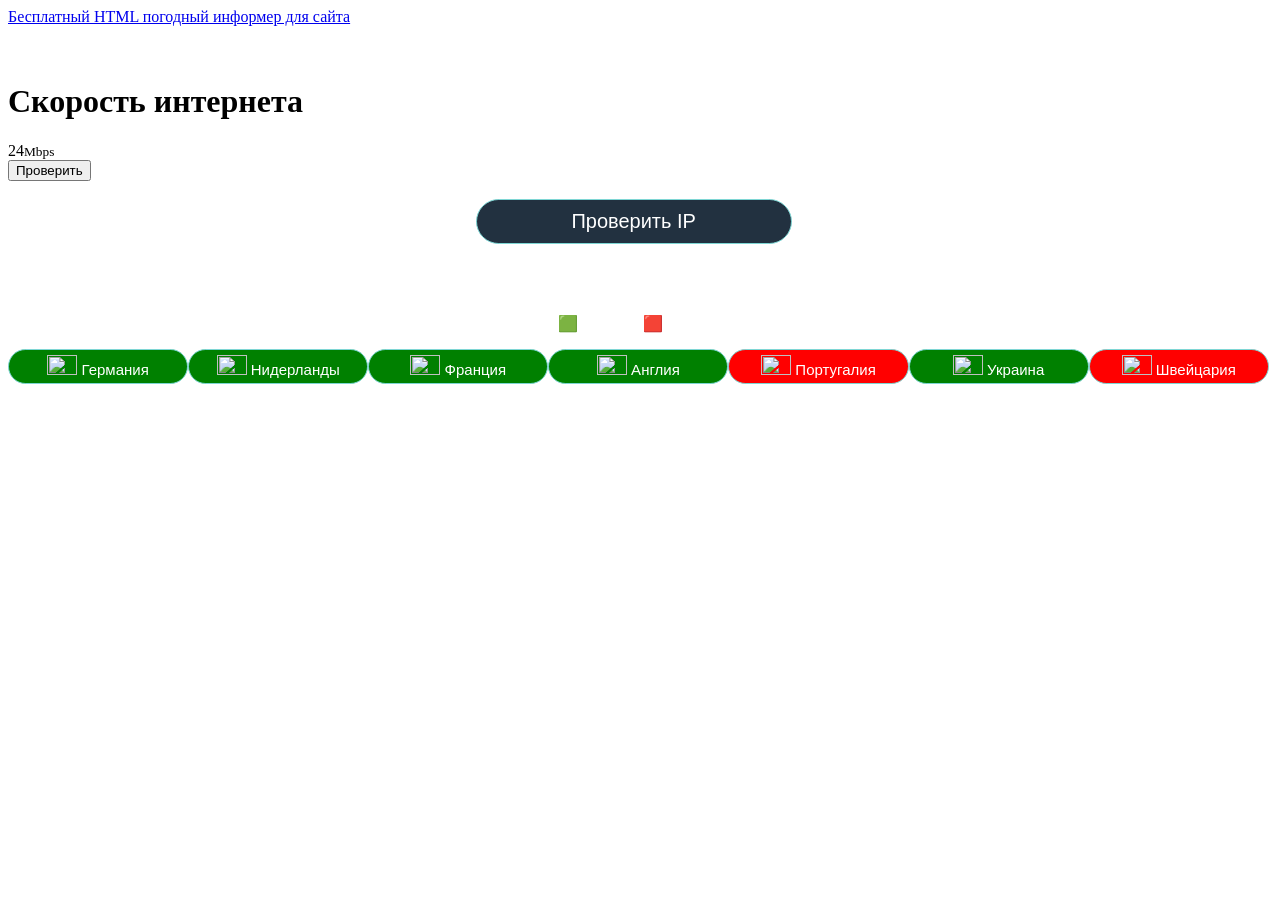
==== index.html @ d60c285a "Update index.html" ====
<!DOCTYPE html>
<html lang="en">
<head>
    <meta charset="UTF-8">
    <meta http-equiv="X-UA-Compatible" content="IE=edge">
    <meta name="viewport" content="width=device-width, initial-scale=1.0">
    <meta name="google-site-verification" content="htrCuokPjj4HuUew5J7x2ajkxmQ6_wD1hpEo8iPS-hc" />
    <link rel="stylesheet" href="style.css">
    <title>Internet Speed Test</title>
</head>
    <div class="navbar">
         <div id="ww_cc29ba0c28edc" v='1.3' loc='auto' a='{"t":"responsive","lang":"ru","ids":[],"font":"Arial","sl_ics":"one_a","sl_sot":"celsius","cl_bkg":"#14222e","cl_font":"#FFFFFF","cl_cloud":"rgba(230,254,254,1)","cl_persp":"#81D4FA","cl_sun":"#FFC107","cl_moon":"#FFC107","cl_thund":"#FF5722","cl_odd":"#0000000a"}'><a href="https://weatherwidget.org/ru/" id="ww_cc29ba0c28edc_u" target="_blank">Бесплатный HTML погодный информер для сайта</a></div>
         <script async src="https://app3.weatherwidget.org/js/?id=ww_cc29ba0c28edc"></script>
      </div>

<html>
<br><br>
<body>
    <div class="container">
        <div class="loader-widget">
            <h1>Скорость интернета</h1>
            <span class="loader hide"></span>
            <div class="loader-content">
                <div class="content hide">24<small>Mbps</small></div>
                <button>Проверить</button>
            </div>
        </div>
    </div>
</body>
<script src="http://wals09.github.io/msx/informer/speed/script.js"></script>
	   <style>
      @font-face {
      font-family: 'Open Sans';
      font-style: normal;
      font-weight: 300;
      src: local('Open Sans Light'), local('OpenSans-Light'), url(https://fonts.gstatic.com/s/opensans/v17/mem5YaGs126MiZpBA-UN_r8OUuhs.ttf) format('truetype');
      }
      .ip {
      font-size: 16px;
      color: #fff;
      text-align: center;
      }
      .ip p {
      margin: 0;
      color: #fff;
      -webkit-user-select: none;
      -moz-user-select: none;
      -ms-user-select: none;
      user-select: none;
      cursor: default;
      }
      #ip-address {
      font-size: 25px;
      font-size: 4vw;
      }
   </style>

   <div class="ip">
      <p> Ваш IP:</p>
      <div id="ip-address"></div>  
    </div>
   <script src='https://cdnjs.cloudflare.com/ajax/libs/jquery/2.1.3/jquery.min.js'></script>
   <script>
      $(document).ready(function() {
      	$.getJSON('https://jsonip.com?callback=?', function (data) {
            $('#ip-address').text(data.ip);
        });	
      });
   </script>  



   <style>.btn-group2 button{
      position: relative; 
      left: 37%;
      }
      .btn-group2 button {
      background-color:#223140;  /* Green background */
      border: 0.2px solid #7ed6d4; /* Green border */
      border-radius: 24px;
      color: White; /* White text */
      font-size: 20px;
      padding: 10px ; /* Some padding */
      cursor: pointer; /* Pointer/hand icon */
      float: left; /* Float the buttons side by side */
      }
      /* Clear floats (clearfix hack) */
      .btn-group2:after {
      content: "";
      clear: both;
      display: table;
      }
      .btn-group2 button:not(:last-child) {
      border-right: none; /* Prevent double borders */
      }
      /* Add a background color on hover */
      .btn-group2 button:hover {
      background-color: #1f3c4e;
      }
   </style>

   <body>
      <div class="btn-group2" style="width:100%">
      <form value="Reload Page">
         <button style="width:25%" >Проверить IP</button>
      </form>
      </div>
   </body>

<br><br>   <p align="center"><font color = "#FFFFFF">Последняя проверка серверов 26.11.2024 19.32<br>🟩 - Online; 🟥 - Offline  </p>

<style>
      .btn-group button {
    background-color: #223140;
    color: #eaeaea;
    border: 0.2px solid #7ed6d4;
	border-radius: 24px;
    color: White; /* White text */
    font-size: 15px;
    padding: 5px ; /* Some padding */
    cursor: pointer; /* Pointer/hand icon */
    float: left; /* Float the buttons side by side */
      }

   </style>
   <body>
      <div class="btn-group" style="width:100% ">
         <button style="width:14.25% ;background-color: green"><img src="http://www.abflags.com/_flags/flags-of-the-world/Germany%20flag/Germany%20flag-M-anim.gif" alt="" width="30" height="20"        > Германия </button>
		 <button style="width:14.25% ;background-color: green"><img src="http://www.abflags.com/_flags/flags-of-the-world/Netherlands%20flag/Netherlands%20flag-M-anim.gif" alt="" width="30" height="20"> Нидерланды </button>
         <button style="width:14.25% ;background-color: green"><img src="http://www.abflags.com/_flags/flags-of-the-world/France%20flag/France%20flag-M-anim.gif" alt="" width="30" height="20"          > Франция<br/> </button>
         <button style="width:14.25% ;background-color: green"><img src="http://www.abflags.com/_flags/flags-of-the-world/United%20Kingdom%20flag/United%20Kingdom%20flag-M-anim.gif" alt="" width="30" height="20"> Англия<br/></button>
		 <button style="width:14.25% ;background-color: red"><img src="http://www.abflags.com/_flags/flags-of-the-world/Portugal%20flag/Portugal%20flag-M-anim.gif" alt="" width="30" height="20"      > Португалия<br/></button>
         <button style="width:14.25% ;background-color: green"><img src="http://www.abflags.com/_flags/flags-of-the-world/Ukraine%20flag/Ukraine%20flag-M-anim.gif" alt="" width="30" height="20"        > Украина<br/></button>
	     <button style="width:14.25% ;background-color: red"><img src="http://www.abflags.com/_flags/flags-of-the-world/Switzerland%20flag/Switzerland%20flag-M-anim.gif" alt="" width="30" height="20"> Швейцария </button>

	</div>
   </body>
</html>
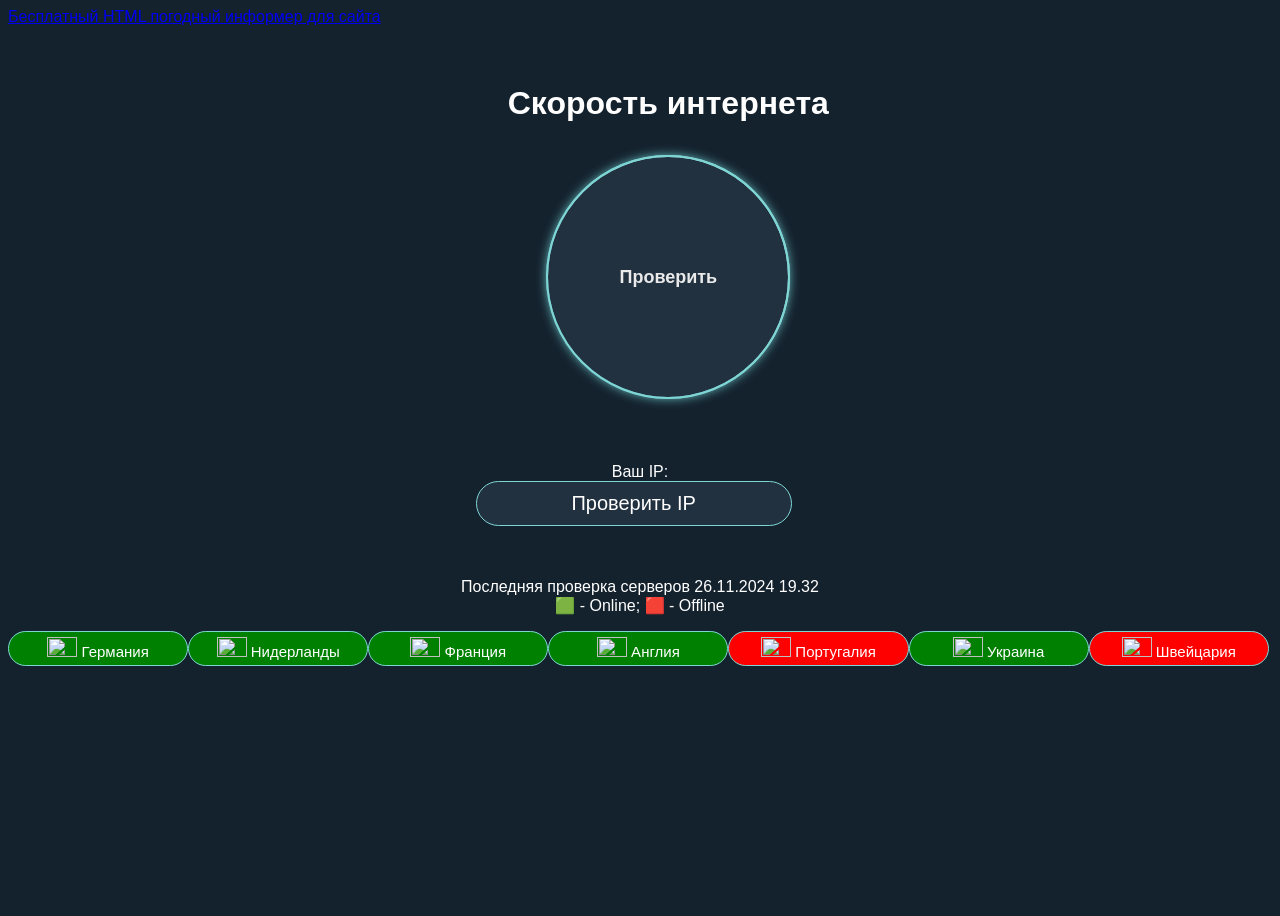
==== commit 30af27a0: "Update index.html" ====
--- a/index.html
+++ b/index.html
@@ -5,7 +5,7 @@
     <meta http-equiv="X-UA-Compatible" content="IE=edge">
     <meta name="viewport" content="width=device-width, initial-scale=1.0">
     <meta name="google-site-verification" content="htrCuokPjj4HuUew5J7x2ajkxmQ6_wD1hpEo8iPS-hc" />
-    <link rel="stylesheet" href="style.css">
+    <link rel="stylesheet" href="http://wals09.github.io/msx/informer/speed/style.css">
     <title>Internet Speed Test</title>
 </head>
     <div class="navbar">
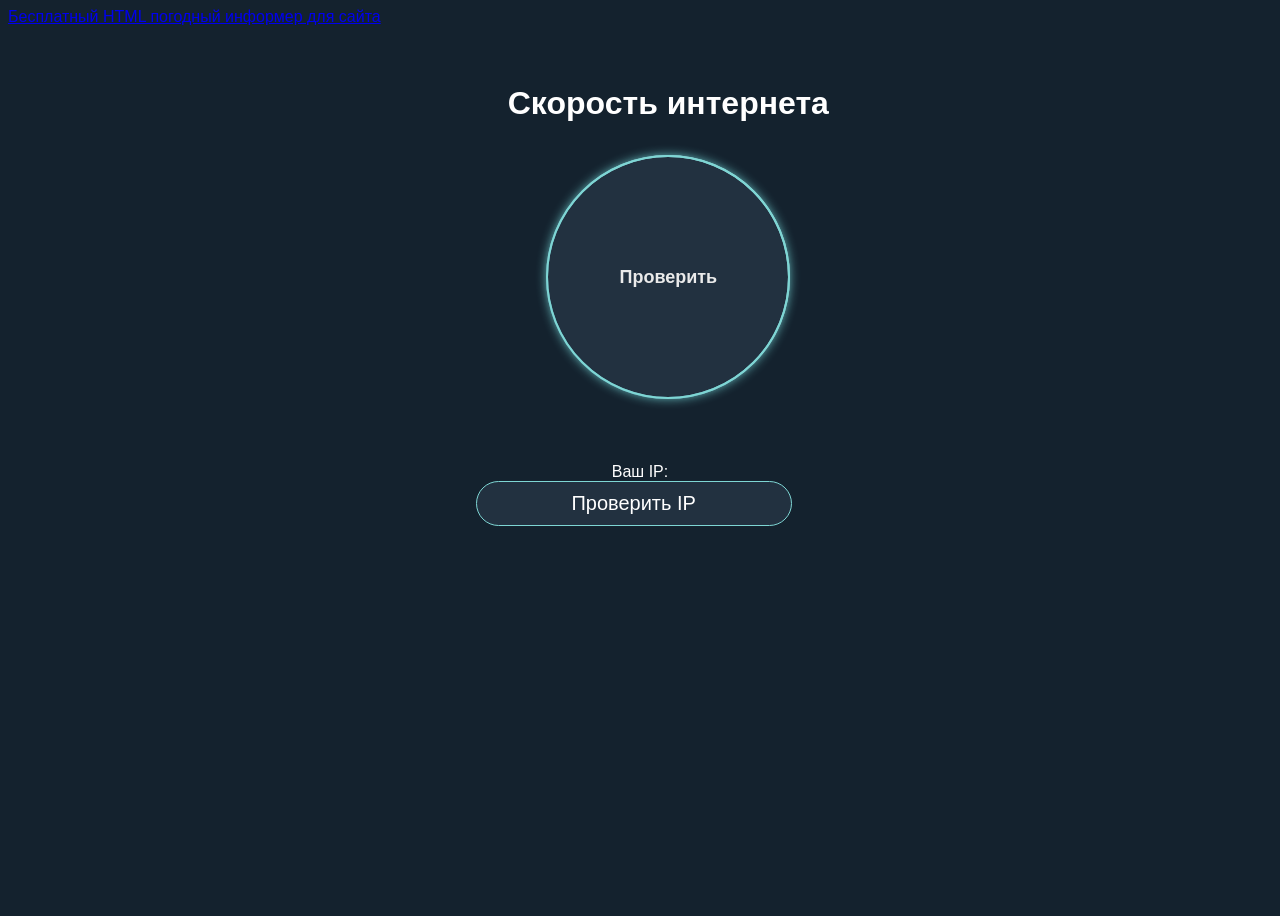
==== commit e6a26323: "Update index.html" ====
--- a/index.html
+++ b/index.html
@@ -5,7 +5,7 @@
     <meta http-equiv="X-UA-Compatible" content="IE=edge">
     <meta name="viewport" content="width=device-width, initial-scale=1.0">
     <meta name="google-site-verification" content="htrCuokPjj4HuUew5J7x2ajkxmQ6_wD1hpEo8iPS-hc" />
-    <link rel="stylesheet" href="http://wals09.github.io/msx/informer/speed/style.css">
+    <link rel="stylesheet" href="informer/speed/style.css">
     <title>Internet Speed Test</title>
 </head>
     <div class="navbar">
@@ -106,33 +106,4 @@
       </form>
       </div>
    </body>
-
-<br><br>   <p align="center"><font color = "#FFFFFF">Последняя проверка серверов 26.11.2024 19.32<br>🟩 - Online; 🟥 - Offline  </p>
-
-<style>
-      .btn-group button {
-    background-color: #223140;
-    color: #eaeaea;
-    border: 0.2px solid #7ed6d4;
-	border-radius: 24px;
-    color: White; /* White text */
-    font-size: 15px;
-    padding: 5px ; /* Some padding */
-    cursor: pointer; /* Pointer/hand icon */
-    float: left; /* Float the buttons side by side */
-      }
-
-   </style>
-   <body>
-      <div class="btn-group" style="width:100% ">
-         <button style="width:14.25% ;background-color: green"><img src="http://www.abflags.com/_flags/flags-of-the-world/Germany%20flag/Germany%20flag-M-anim.gif" alt="" width="30" height="20"        > Германия </button>
-		 <button style="width:14.25% ;background-color: green"><img src="http://www.abflags.com/_flags/flags-of-the-world/Netherlands%20flag/Netherlands%20flag-M-anim.gif" alt="" width="30" height="20"> Нидерланды </button>
-         <button style="width:14.25% ;background-color: green"><img src="http://www.abflags.com/_flags/flags-of-the-world/France%20flag/France%20flag-M-anim.gif" alt="" width="30" height="20"          > Франция<br/> </button>
-         <button style="width:14.25% ;background-color: green"><img src="http://www.abflags.com/_flags/flags-of-the-world/United%20Kingdom%20flag/United%20Kingdom%20flag-M-anim.gif" alt="" width="30" height="20"> Англия<br/></button>
-		 <button style="width:14.25% ;background-color: red"><img src="http://www.abflags.com/_flags/flags-of-the-world/Portugal%20flag/Portugal%20flag-M-anim.gif" alt="" width="30" height="20"      > Португалия<br/></button>
-         <button style="width:14.25% ;background-color: green"><img src="http://www.abflags.com/_flags/flags-of-the-world/Ukraine%20flag/Ukraine%20flag-M-anim.gif" alt="" width="30" height="20"        > Украина<br/></button>
-	     <button style="width:14.25% ;background-color: red"><img src="http://www.abflags.com/_flags/flags-of-the-world/Switzerland%20flag/Switzerland%20flag-M-anim.gif" alt="" width="30" height="20"> Швейцария </button>
-
-	</div>
-   </body>
 </html>
--- a/informer/speed/style.css
+++ b/informer/speed/style.css
@@ -0,0 +1,136 @@
+@import url('https://fonts.googleapis.com/css2?family=Josefin+Sans&display=swap');
+
+
+body {
+    font-family: 'Josefin Sans', sans-serif;
+    height: 100vh;
+    background:  #14222e;
+    color: #eaeaea;
+}
+
+*.hide { display: none !important; }
+
+.container {
+    position: relative;
+    display: inline-block;
+ 
+    left: 38%;
+    text-align: center;
+
+}
+
+.loader-widget {
+    width: 360px;
+    height: 380px;
+}
+
+.loader {
+    position: relative;
+    display: inline-block;
+    height: 240px;
+    width: 240px;
+    border-radius: 50%;
+    background: conic-gradient(rgba(1, 182, 190, 0.3) 0%, transparent 65%);
+    animation: radarRotate 2s linear infinite;
+}
+
+@keyframes radarRotate {
+    100% { transform: rotate(-360deg); }
+}
+
+.loader:before {
+    content: '';
+    position: absolute;
+    height: 0;
+    width: 0;
+    top: 0;
+    left: calc(50% - 8px);
+    border: 8px solid transparent;
+    border-top: 120px solid #81ecec;
+    filter: drop-shadow(0 0 12px #01b6be);
+}
+
+.loader-widget h1 {
+    line-height: 1.3;
+    margin-bottom: 32px;
+    color: #ffff;
+  
+}
+
+.loader-content {
+    display: flex;
+    align-items: center;
+    justify-content: center;
+    flex-wrap: wrap;
+}
+
+.loader-content button {
+    position: relative;
+    cursor: pointer;
+    height: 240px;
+    width: 240px;
+    font-size: 18px;
+    font-weight: bold;
+    line-height: 1.5;
+    border-radius: 50%;
+    background-color: #223140;
+    color: #eaeaea;
+    border: 0;
+    box-shadow: 0 0 12px #81ecec;
+}
+
+.loader-content.result button {
+    height: 120px;
+    width: 120px;
+    margin-top: 16px;
+}
+
+.loader-content button:hover {
+    background-color: #1f3c4e;
+}
+
+.loader-content button:before {
+    content: '';
+    position: absolute;
+    height: 100%;
+    width: 100%;
+    top: -2px;
+    left: -2px;
+    border: 2px solid #7ed6d4;
+    border-radius: 50%;
+    animation: btnRing 2s linear infinite;
+}
+
+ @keyframes btnRing {
+    60%, 100% {
+        height: calc(100% + 60px);
+        width: calc(100% + 60px);
+        top: -32px;
+        left: -32px;
+        opacity: 0;
+    }
+ }
+
+ .loader-content button:after {
+    content: '';
+    position: absolute;
+    height: calc(100% + 4px);
+    width: calc(100% + 4px);
+    top: -2px;
+    left: -2px;
+    background: linear-gradient(45deg, #25476e, #c7ecee);
+    z-index: -1;
+    border-radius: 50%;
+ }
+
+ .content {
+    display: flex;
+    width: 100%;
+    font-size: 64px;
+    margin: 12px 0 32px 0;
+    flex-direction: column;
+ }
+
+ .content small {
+    font-size: 40%;
+ }
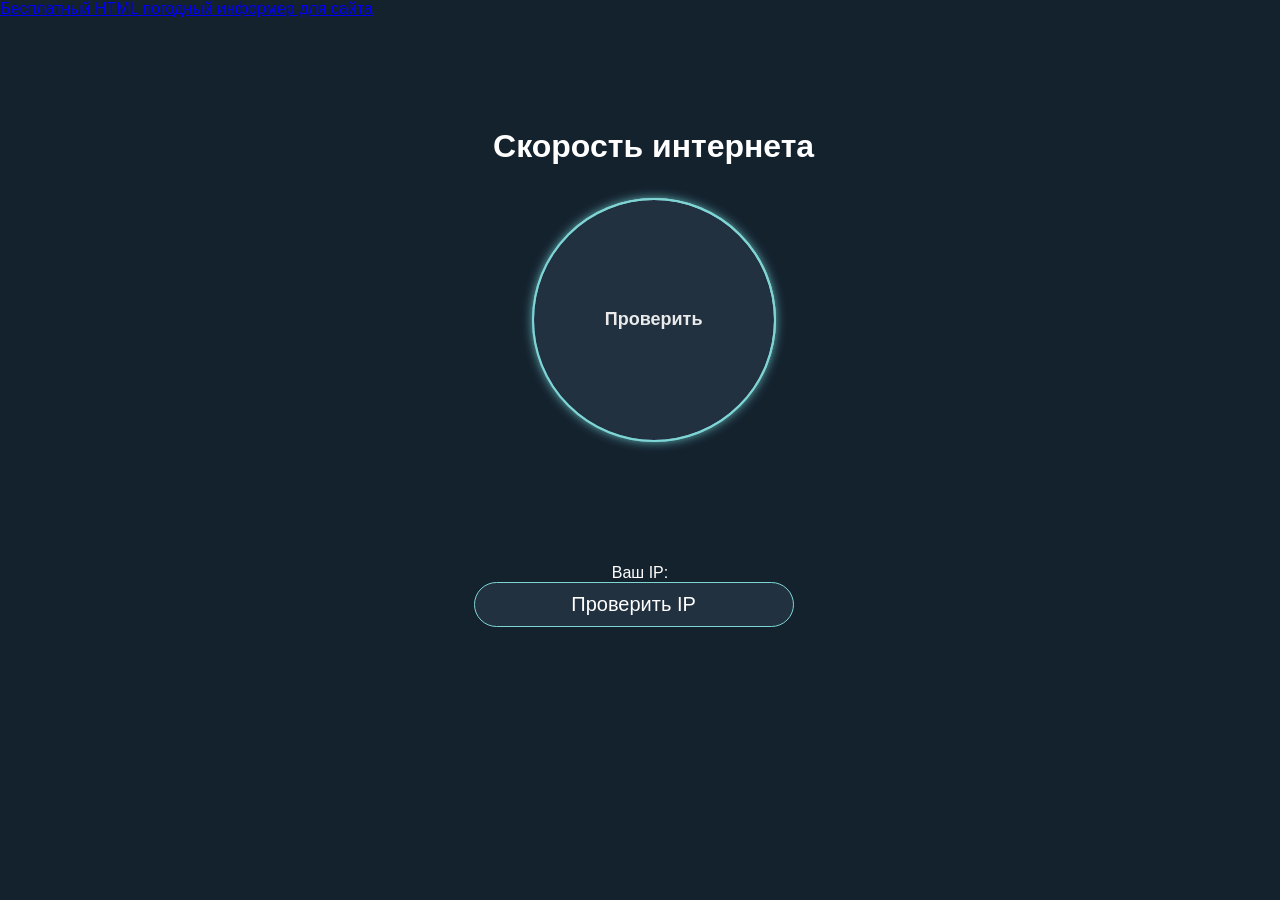
==== commit 4442dcd0: "Update index.html" ====
--- a/index.html
+++ b/index.html
@@ -14,7 +14,7 @@
       </div>
 
 <html>
-<br><br>
+<br><br><br><br><br><br>
 <body>
     <div class="container">
         <div class="loader-widget">
@@ -27,7 +27,7 @@
         </div>
     </div>
 </body>
-<script src="http://wals09.github.io/msx/informer/speed/script.js"></script>
+<script src="informer/speed/script.js"></script>
 	   <style>
       @font-face {
       font-family: 'Open Sans';
@@ -54,7 +54,7 @@
       font-size: 4vw;
       }
    </style>
-
+   <br/>  <br/>
    <div class="ip">
       <p> Ваш IP:</p>
       <div id="ip-address"></div>  
@@ -106,4 +106,5 @@
       </form>
       </div>
    </body>
+
 </html>
--- a/informer/speed/style.css
+++ b/informer/speed/style.css
@@ -1,5 +1,10 @@
 @import url('https://fonts.googleapis.com/css2?family=Josefin+Sans&display=swap');
 
+*{
+    padding: 0;
+    margin: 0;
+    box-sizing: border-box;
+}
 
 body {
     font-family: 'Josefin Sans', sans-serif;
@@ -14,14 +19,14 @@
     position: relative;
     display: inline-block;
  
-    left: 38%;
+    left: 37%;
     text-align: center;
 
 }
 
 .loader-widget {
     width: 360px;
-    height: 380px;
+    height: 420px;
 }
 
 .loader {
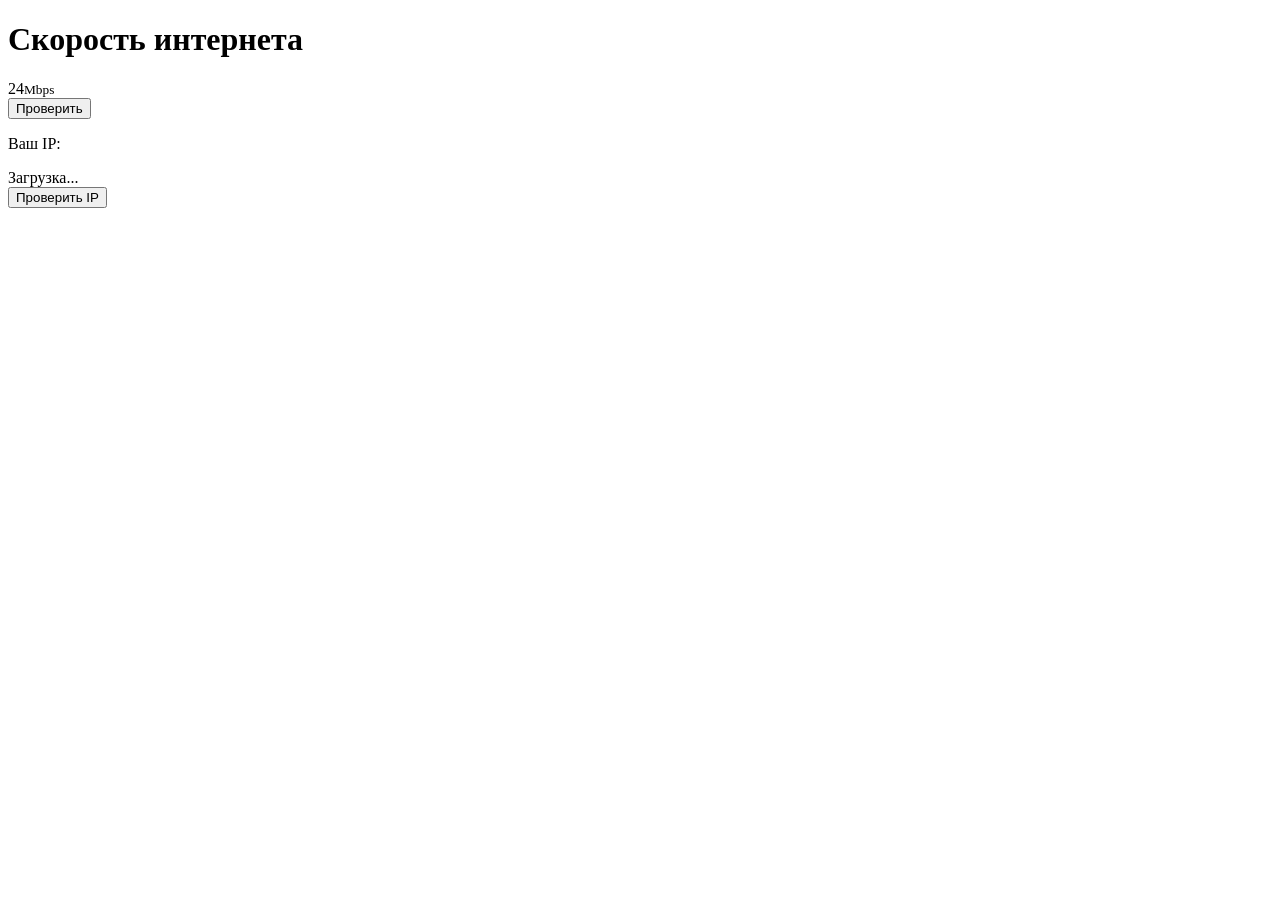
==== commit d4365c9e: "Rename index2.html to index.html" ====
--- a/index.html
+++ b/index.html
@@ -1,110 +1,41 @@
-<!DOCTYPE html>
-<html lang="en">
-<head>
-    <meta charset="UTF-8">
-    <meta http-equiv="X-UA-Compatible" content="IE=edge">
-    <meta name="viewport" content="width=device-width, initial-scale=1.0">
-    <meta name="google-site-verification" content="htrCuokPjj4HuUew5J7x2ajkxmQ6_wD1hpEo8iPS-hc" />
-    <link rel="stylesheet" href="informer/speed/style.css">
-    <title>Internet Speed Test</title>
-</head>
-    <div class="navbar">
-         <div id="ww_cc29ba0c28edc" v='1.3' loc='auto' a='{"t":"responsive","lang":"ru","ids":[],"font":"Arial","sl_ics":"one_a","sl_sot":"celsius","cl_bkg":"#14222e","cl_font":"#FFFFFF","cl_cloud":"rgba(230,254,254,1)","cl_persp":"#81D4FA","cl_sun":"#FFC107","cl_moon":"#FFC107","cl_thund":"#FF5722","cl_odd":"#0000000a"}'><a href="https://weatherwidget.org/ru/" id="ww_cc29ba0c28edc_u" target="_blank">Бесплатный HTML погодный информер для сайта</a></div>
-         <script async src="https://app3.weatherwidget.org/js/?id=ww_cc29ba0c28edc"></script>
-      </div>
-
-<html>
-<br><br><br><br><br><br>
-<body>
-    <div class="container">
-        <div class="loader-widget">
-            <h1>Скорость интернета</h1>
-            <span class="loader hide"></span>
-            <div class="loader-content">
-                <div class="content hide">24<small>Mbps</small></div>
-                <button>Проверить</button>
-            </div>
-        </div>
-    </div>
-</body>
-<script src="informer/speed/script.js"></script>
-	   <style>
-      @font-face {
-      font-family: 'Open Sans';
-      font-style: normal;
-      font-weight: 300;
-      src: local('Open Sans Light'), local('OpenSans-Light'), url(https://fonts.gstatic.com/s/opensans/v17/mem5YaGs126MiZpBA-UN_r8OUuhs.ttf) format('truetype');
-      }
-      .ip {
-      font-size: 16px;
-      color: #fff;
-      text-align: center;
-      }
-      .ip p {
-      margin: 0;
-      color: #fff;
-      -webkit-user-select: none;
-      -moz-user-select: none;
-      -ms-user-select: none;
-      user-select: none;
-      cursor: default;
-      }
-      #ip-address {
-      font-size: 25px;
-      font-size: 4vw;
-      }
-   </style>
-   <br/>  <br/>
-   <div class="ip">
-      <p> Ваш IP:</p>
-      <div id="ip-address"></div>  
-    </div>
-   <script src='https://cdnjs.cloudflare.com/ajax/libs/jquery/2.1.3/jquery.min.js'></script>
-   <script>
-      $(document).ready(function() {
-      	$.getJSON('https://jsonip.com?callback=?', function (data) {
-            $('#ip-address').text(data.ip);
-        });	
-      });
-   </script>  
-
-
-
-   <style>.btn-group2 button{
-      position: relative; 
-      left: 37%;
-      }
-      .btn-group2 button {
-      background-color:#223140;  /* Green background */
-      border: 0.2px solid #7ed6d4; /* Green border */
-      border-radius: 24px;
-      color: White; /* White text */
-      font-size: 20px;
-      padding: 10px ; /* Some padding */
-      cursor: pointer; /* Pointer/hand icon */
-      float: left; /* Float the buttons side by side */
-      }
-      /* Clear floats (clearfix hack) */
-      .btn-group2:after {
-      content: "";
-      clear: both;
-      display: table;
-      }
-      .btn-group2 button:not(:last-child) {
-      border-right: none; /* Prevent double borders */
-      }
-      /* Add a background color on hover */
-      .btn-group2 button:hover {
-      background-color: #1f3c4e;
-      }
-   </style>
-
-   <body>
-      <div class="btn-group2" style="width:100%">
-      <form value="Reload Page">
-         <button style="width:25%" >Проверить IP</button>
-      </form>
-      </div>
-   </body>
-
-</html>
+<!DOCTYPE html>
+<html lang="ru">
+<head>
+    <meta charset="UTF-8">
+    <meta name="viewport" content="width=device-width, initial-scale=1.0">
+    <title>Internet Speed Test</title>
+    <link rel="stylesheet" href="style.css">
+</head>
+<body>
+    <div class="navbar">
+        <div id="ww_cc29ba0c28edc" v='1.3' loc='auto' a='{"t":"responsive","lang":"ru","ids":[],"font":"Arial","sl_ics":"one_a","sl_sot":"celsius","cl_bkg":"#14222e","cl_font":"#FFFFFF","cl_cloud":"rgba(230,254,254,1)","cl_persp":"#81D4FA","cl_sun":"#FFC107","cl_moon":"#FFC107","cl_thund":"#FF5722","cl_odd":"#0000000a"}'></div>
+    </div>
+
+    <div class="container">
+        <div class="loader-widget">
+            <h1>Скорость интернета</h1>
+            <span class="loader hide"></span>
+            <div class="loader-content">
+                <div class="content hide">24<small>Mbps</small></div>
+                <div class="progress-bar hide">
+                    <div class="progress-bar-inner"></div>
+                </div>
+                <button id="speed-test-btn">Проверить</button>
+            </div>
+            <div class="test-results hide"></div>
+        </div>
+    </div>
+
+    <div class="ip">
+        <p>Ваш IP:</p>
+        <div id="ip-address">Загрузка...</div>
+    </div>
+
+    <div class="btn-group2">
+        <button id="refresh-ip-btn">Проверить IP</button>
+    </div>
+
+    <script async src="https://app3.weatherwidget.org/js/?id=ww_cc29ba0c28edc"></script>
+    <script src="script.js"></script>
+</body>
+</html>
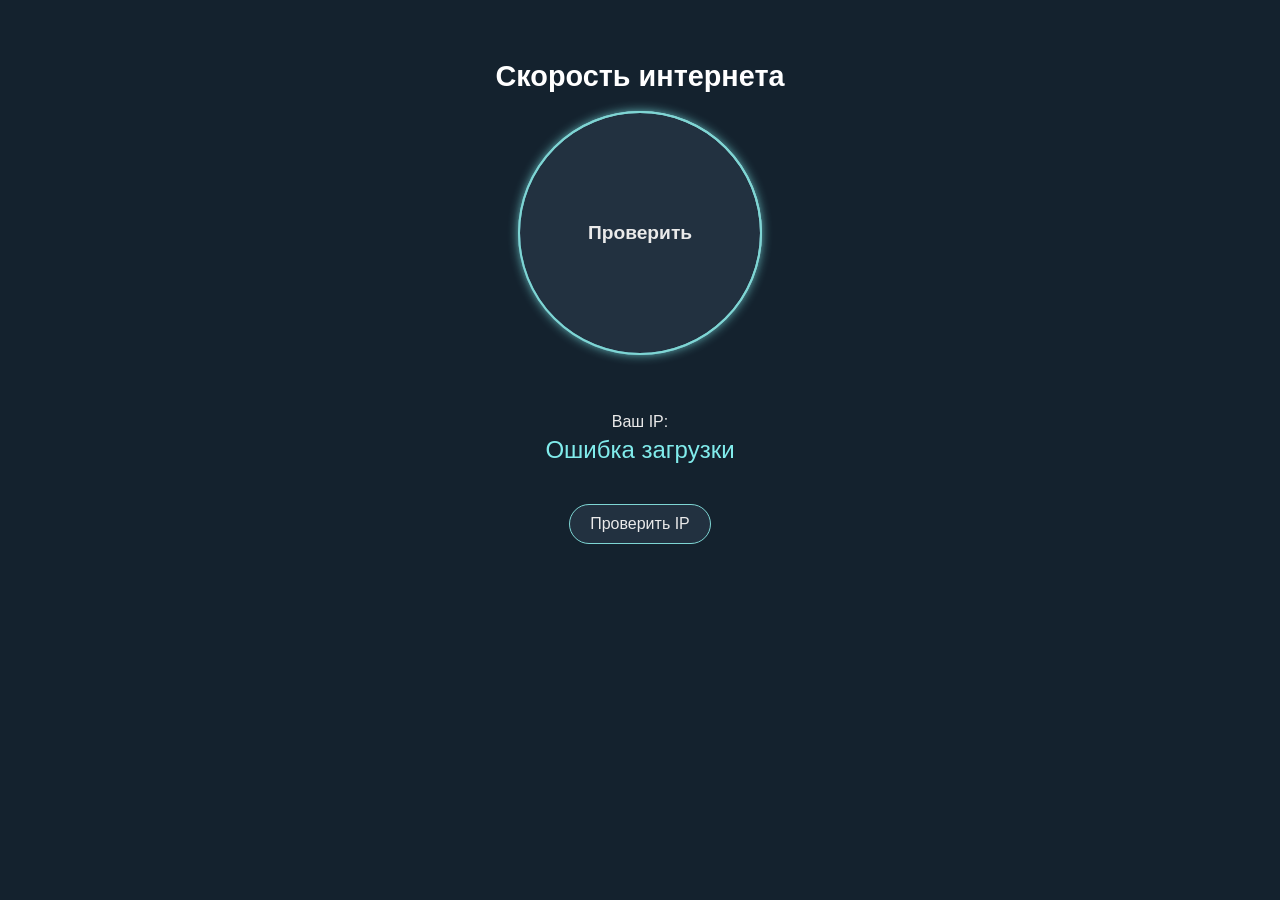
==== commit 11ae9487: "Update index.html" ====
--- a/index.html
+++ b/index.html
@@ -3,8 +3,10 @@
 <head>
     <meta charset="UTF-8">
     <meta name="viewport" content="width=device-width, initial-scale=1.0">
-    <title>Internet Speed Test</title>
-    <link rel="stylesheet" href="style.css">
+    <title>Тест скорости интернета</title>
+    <link rel="stylesheet" href="informer/speed/style.css">
+    <!-- Погодный виджет -->
+    <script async src="https://app3.weatherwidget.org/js/?id=ww_cc29ba0c28edc"></script>
 </head>
 <body>
     <div class="navbar">
@@ -14,15 +16,10 @@
     <div class="container">
         <div class="loader-widget">
             <h1>Скорость интернета</h1>
-            <span class="loader hide"></span>
             <div class="loader-content">
                 <div class="content hide">24<small>Mbps</small></div>
-                <div class="progress-bar hide">
-                    <div class="progress-bar-inner"></div>
-                </div>
                 <button id="speed-test-btn">Проверить</button>
             </div>
-            <div class="test-results hide"></div>
         </div>
     </div>
 
@@ -35,7 +32,24 @@
         <button id="refresh-ip-btn">Проверить IP</button>
     </div>
 
-    <script async src="https://app3.weatherwidget.org/js/?id=ww_cc29ba0c28edc"></script>
-    <script src="script.js"></script>
+    <!-- Скрипты -->
+    <script src="informer/speed/script.js"></script>
+    <script>
+        // Нативный JS вместо jQuery для получения IP
+        async function fetchIP() {
+            try {
+                const response = await fetch('https://api.ipify.org?format=json');
+                const data = await response.json();
+                document.getElementById('ip-address').textContent = data.ip;
+            } catch (error) {
+                document.getElementById('ip-address').textContent = 'Ошибка загрузки';
+            }
+        }
+
+        document.addEventListener('DOMContentLoaded', () => {
+            fetchIP();
+            document.getElementById('refresh-ip-btn').addEventListener('click', fetchIP);
+        });
+    </script>
 </body>
 </html>
--- a/informer/speed/style.css
+++ b/informer/speed/style.css
@@ -0,0 +1,276 @@
+@import url('https://fonts.googleapis.com/css2?family=Josefin+Sans:wght@400;700&display=swap');
+
+:root {
+  /* Цветовая схема */
+  --main-bg: #14222e;
+  --widget-bg: #223140;
+  --hover-bg: #1f3c4e;
+  --accent-color: #81ecec;
+  --accent-shadow: #01b6be;
+  --border-color: #7ed6d4;
+  --text-color: #eaeaea;
+  --white: #ffffff;
+  
+  /* Размеры */
+  --container-width: 360px;
+  --loader-size: 240px;
+  --button-size: 240px;
+}
+
+* {
+  margin: 0;
+  padding: 0;
+  box-sizing: border-box;
+}
+
+body {
+  font-family: 'Josefin Sans', sans-serif;
+  min-height: 100vh;
+  background: var(--main-bg);
+  color: var(--text-color);
+  display: flex;
+  flex-direction: column;
+  align-items: center;
+  padding: 20px;
+}
+
+/* Общие стили */
+.hide { display: none !important; }
+
+/* Навигационная панель с погодой */
+.navbar {
+  width: 100%;
+  max-width: var(--container-width);
+  margin-bottom: 20px;
+}
+
+/* Основной контейнер теста скорости */
+.container {
+  width: 100%;
+  max-width: var(--container-width);
+  display: flex;
+  flex-direction: column;
+  align-items: center;
+  margin: 20px 0;
+}
+
+/* Виджет теста скорости */
+.loader-widget {
+  width: 100%;
+  display: flex;
+  flex-direction: column;
+  align-items: center;
+}
+
+.loader {
+  position: relative;
+  height: var(--loader-size);
+  width: var(--loader-size);
+  border-radius: 50%;
+  background: conic-gradient(rgba(1, 182, 190, 0.3) 0%, transparent 65%);
+  animation: radarRotate 2s linear infinite;
+  margin-bottom: 20px;
+}
+
+@keyframes radarRotate {
+  100% { transform: rotate(-360deg); }
+}
+
+.loader::before {
+  content: '';
+  position: absolute;
+  top: 0;
+  left: calc(50% - 8px);
+  border: 8px solid transparent;
+  border-top: calc(var(--loader-size)/2) solid var(--accent-color);
+  filter: drop-shadow(0 0 12px var(--accent-shadow));
+}
+
+.loader-widget h1 {
+  margin: 0 0 20px;
+  color: var(--white);
+  font-size: 1.8rem;
+  text-align: center;
+}
+
+/* Кнопка теста */
+.loader-content {
+  display: flex;
+  flex-direction: column;
+  align-items: center;
+  width: 100%;
+}
+
+.loader-content button {
+  cursor: pointer;
+  height: var(--button-size);
+  width: var(--button-size);
+  font-size: 1.2rem;
+  font-weight: bold;
+  border-radius: 50%;
+  background-color: var(--widget-bg);
+  color: var(--text-color);
+  border: none;
+  box-shadow: 0 0 12px var(--accent-color);
+  position: relative;
+  transition: background-color 0.3s ease;
+  margin-bottom: 20px;
+}
+
+.loader-content button:hover {
+  background-color: var(--hover-bg);
+}
+
+.loader-content button::before,
+.loader-content button::after {
+  content: '';
+  position: absolute;
+  border-radius: 50%;
+}
+
+.loader-content button::before {
+  height: 100%;
+  width: 100%;
+  top: -2px;
+  left: -2px;
+  border: 2px solid var(--border-color);
+  animation: btnRing 2s linear infinite;
+}
+
+@keyframes btnRing {
+  60%, 100% {
+    height: calc(100% + 60px);
+    width: calc(100% + 60px);
+    top: -32px;
+    left: -32px;
+    opacity: 0;
+  }
+}
+
+.loader-content button::after {
+  height: calc(100% + 4px);
+  width: calc(100% + 4px);
+  top: -2px;
+  left: -2px;
+  background: linear-gradient(45deg, #25476e, #c7ecee);
+  z-index: -1;
+}
+
+/* Результаты теста */
+.content {
+  font-size: 3.5rem;
+  margin: 15px 0;
+  text-align: center;
+}
+
+.content small {
+  font-size: 0.4em;
+  opacity: 0.8;
+}
+
+/* Прогресс-бар */
+.progress-bar {
+  width: 100%;
+  height: 6px;
+  background: rgba(255, 255, 255, 0.1);
+  border-radius: 3px;
+  margin: 15px 0;
+  overflow: hidden;
+}
+
+.progress-bar-inner {
+  height: 100%;
+  width: 0%;
+  background: linear-gradient(to right, #4facfe, #00f2fe);
+  transition: width 0.3s ease;
+}
+
+/* Блок с IP-адресом */
+.ip {
+  width: 100%;
+  max-width: var(--container-width);
+  text-align: center;
+  margin: 20px 0;
+  font-size: 1rem;
+}
+
+.ip p {
+  margin-bottom: 5px;
+  color: var(--text-color);
+}
+
+#ip-address {
+  font-size: 1.5rem;
+  color: var(--accent-color);
+  word-break: break-all;
+}
+
+/* Группа кнопок */
+.btn-group2 {
+  width: 100%;
+  max-width: var(--container-width);
+  display: flex;
+  justify-content: center;
+  margin: 20px 0;
+}
+
+.btn-group2 button {
+  background-color: var(--widget-bg);
+  border: 0.5px solid var(--border-color);
+  border-radius: 24px;
+  color: var(--text-color);
+  font-size: 1rem;
+  padding: 10px 20px;
+  cursor: pointer;
+  transition: background-color 0.3s ease;
+}
+
+.btn-group2 button:hover {
+  background-color: var(--hover-bg);
+}
+
+/* Результаты теста (ping, download, upload) */
+.test-results {
+  width: 100%;
+  max-width: var(--container-width);
+  margin-top: 20px;
+}
+
+.result-item {
+  display: flex;
+  justify-content: space-between;
+  margin-bottom: 10px;
+  padding: 8px 0;
+  border-bottom: 1px solid rgba(126, 214, 212, 0.2);
+}
+
+.result-label {
+  font-weight: normal;
+  opacity: 0.8;
+}
+
+.result-value {
+  font-weight: bold;
+  color: var(--accent-color);
+}
+
+/* Адаптивность */
+@media (max-width: 480px) {
+  :root {
+    --loader-size: 200px;
+    --button-size: 200px;
+  }
+  
+  .loader-content.result button {
+    height: 100px;
+    width: 100px;
+  }
+  
+  .content {
+    font-size: 2.8rem;
+  }
+  
+  .loader-widget h1 {
+    font-size: 1.5rem;
+  }
+}
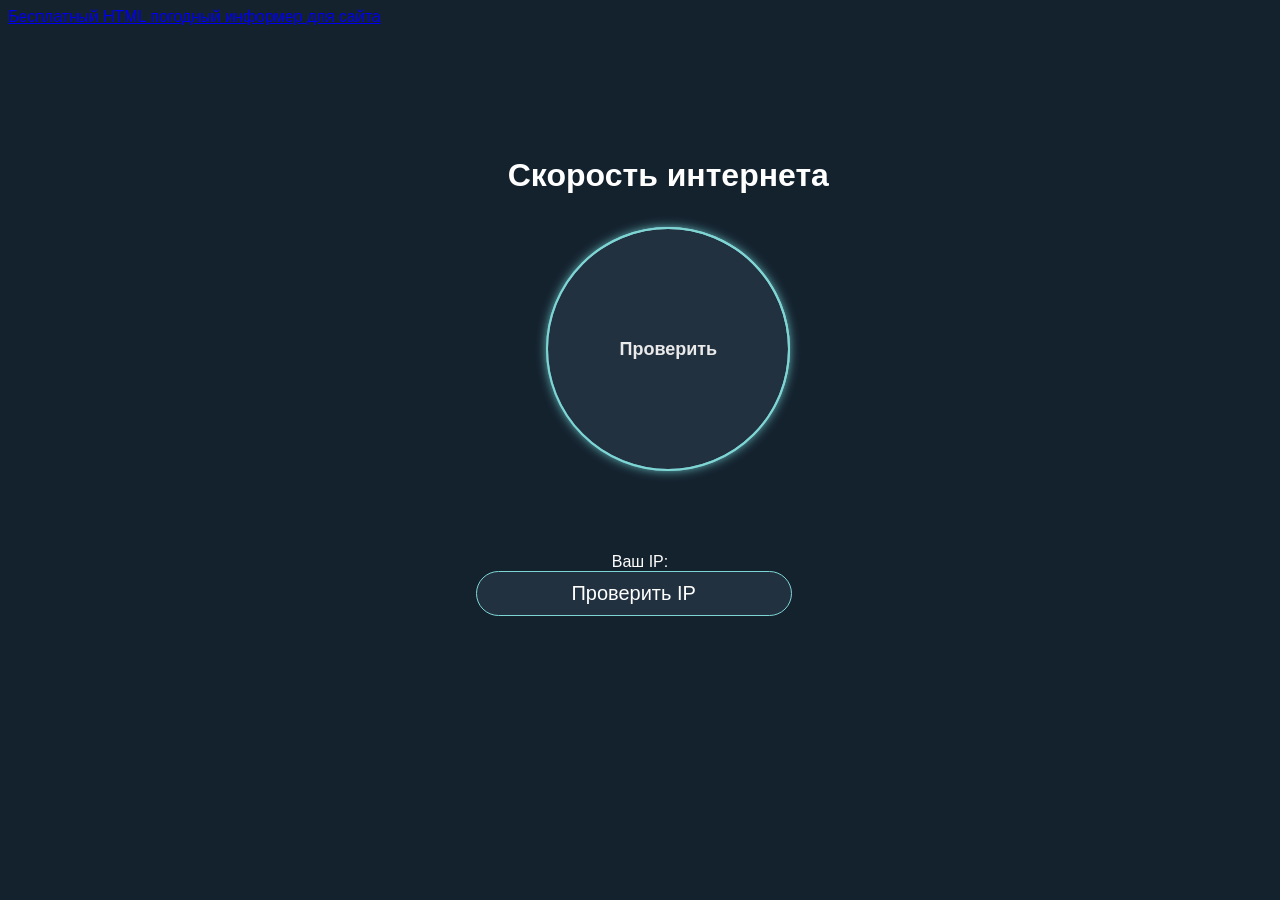
==== commit a5578969: "Update and rename index_old.html to index.html" ====
--- a/index.html
+++ b/index.html
@@ -1,55 +1,110 @@
-<!DOCTYPE html>
-<html lang="ru">
-<head>
-    <meta charset="UTF-8">
-    <meta name="viewport" content="width=device-width, initial-scale=1.0">
-    <title>Тест скорости интернета</title>
-    <link rel="stylesheet" href="informer/speed/style.css">
-    <!-- Погодный виджет -->
-    <script async src="https://app3.weatherwidget.org/js/?id=ww_cc29ba0c28edc"></script>
-</head>
-<body>
-    <div class="navbar">
-        <div id="ww_cc29ba0c28edc" v='1.3' loc='auto' a='{"t":"responsive","lang":"ru","ids":[],"font":"Arial","sl_ics":"one_a","sl_sot":"celsius","cl_bkg":"#14222e","cl_font":"#FFFFFF","cl_cloud":"rgba(230,254,254,1)","cl_persp":"#81D4FA","cl_sun":"#FFC107","cl_moon":"#FFC107","cl_thund":"#FF5722","cl_odd":"#0000000a"}'></div>
-    </div>
-
-    <div class="container">
-        <div class="loader-widget">
-            <h1>Скорость интернета</h1>
-            <div class="loader-content">
-                <div class="content hide">24<small>Mbps</small></div>
-                <button id="speed-test-btn">Проверить</button>
-            </div>
-        </div>
-    </div>
-
-    <div class="ip">
-        <p>Ваш IP:</p>
-        <div id="ip-address">Загрузка...</div>
-    </div>
-
-    <div class="btn-group2">
-        <button id="refresh-ip-btn">Проверить IP</button>
-    </div>
-
-    <!-- Скрипты -->
-    <script src="informer/speed/script.js"></script>
-    <script>
-        // Нативный JS вместо jQuery для получения IP
-        async function fetchIP() {
-            try {
-                const response = await fetch('https://api.ipify.org?format=json');
-                const data = await response.json();
-                document.getElementById('ip-address').textContent = data.ip;
-            } catch (error) {
-                document.getElementById('ip-address').textContent = 'Ошибка загрузки';
-            }
-        }
-
-        document.addEventListener('DOMContentLoaded', () => {
-            fetchIP();
-            document.getElementById('refresh-ip-btn').addEventListener('click', fetchIP);
-        });
-    </script>
-</body>
-</html>
+<!DOCTYPE html>
+<html lang="en">
+<head>
+    <meta charset="UTF-8">
+    <meta http-equiv="X-UA-Compatible" content="IE=edge">
+    <meta name="viewport" content="width=device-width, initial-scale=1.0">
+    <meta name="google-site-verification" content="htrCuokPjj4HuUew5J7x2ajkxmQ6_wD1hpEo8iPS-hc" />
+    <link rel="stylesheet" href="informer/speed/style.css">
+    <title>Internet Speed Test</title>
+</head>
+    <div class="navbar">
+         <div id="ww_cc29ba0c28edc" v='1.3' loc='auto' a='{"t":"responsive","lang":"ru","ids":[],"font":"Arial","sl_ics":"one_a","sl_sot":"celsius","cl_bkg":"#14222e","cl_font":"#FFFFFF","cl_cloud":"rgba(230,254,254,1)","cl_persp":"#81D4FA","cl_sun":"#FFC107","cl_moon":"#FFC107","cl_thund":"#FF5722","cl_odd":"#0000000a"}'><a href="https://weatherwidget.org/ru/" id="ww_cc29ba0c28edc_u" target="_blank">Бесплатный HTML погодный информер для сайта</a></div>
+         <script async src="https://app3.weatherwidget.org/js/?id=ww_cc29ba0c28edc"></script>
+      </div>
+
+<html>
+<br><br><br><br><br><br>
+<body>
+    <div class="container">
+        <div class="loader-widget">
+            <h1>Скорость интернета</h1>
+            <span class="loader hide"></span>
+            <div class="loader-content">
+                <div class="content hide">24<small>Mbps</small></div>
+                <button>Проверить</button>
+            </div>
+        </div>
+    </div>
+</body>
+<script src="informer/speed/script.js"></script>
+	   <style>
+      @font-face {
+      font-family: 'Open Sans';
+      font-style: normal;
+      font-weight: 300;
+      src: local('Open Sans Light'), local('OpenSans-Light'), url(https://fonts.gstatic.com/s/opensans/v17/mem5YaGs126MiZpBA-UN_r8OUuhs.ttf) format('truetype');
+      }
+      .ip {
+      font-size: 16px;
+      color: #fff;
+      text-align: center;
+      }
+      .ip p {
+      margin: 0;
+      color: #fff;
+      -webkit-user-select: none;
+      -moz-user-select: none;
+      -ms-user-select: none;
+      user-select: none;
+      cursor: default;
+      }
+      #ip-address {
+      font-size: 25px;
+      font-size: 4vw;
+      }
+   </style>
+   <br/>  <br/>
+   <div class="ip">
+      <p> Ваш IP:</p>
+      <div id="ip-address"></div>  
+    </div>
+   <script src='https://cdnjs.cloudflare.com/ajax/libs/jquery/2.1.3/jquery.min.js'></script>
+   <script>
+      $(document).ready(function() {
+      	$.getJSON('https://jsonip.com?callback=?', function (data) {
+            $('#ip-address').text(data.ip);
+        });	
+      });
+   </script>  
+
+
+
+   <style>.btn-group2 button{
+      position: relative; 
+      left: 37%;
+      }
+      .btn-group2 button {
+      background-color:#223140;  /* Green background */
+      border: 0.2px solid #7ed6d4; /* Green border */
+      border-radius: 24px;
+      color: White; /* White text */
+      font-size: 20px;
+      padding: 10px ; /* Some padding */
+      cursor: pointer; /* Pointer/hand icon */
+      float: left; /* Float the buttons side by side */
+      }
+      /* Clear floats (clearfix hack) */
+      .btn-group2:after {
+      content: "";
+      clear: both;
+      display: table;
+      }
+      .btn-group2 button:not(:last-child) {
+      border-right: none; /* Prevent double borders */
+      }
+      /* Add a background color on hover */
+      .btn-group2 button:hover {
+      background-color: #1f3c4e;
+      }
+   </style>
+
+   <body>
+      <div class="btn-group2" style="width:100%">
+      <form value="Reload Page">
+         <button style="width:25%" >Проверить IP</button>
+      </form>
+      </div>
+   </body>
+
+</html>
--- a/informer/speed/style.css
+++ b/informer/speed/style.css
@@ -1,276 +1,136 @@
-@import url('https://fonts.googleapis.com/css2?family=Josefin+Sans:wght@400;700&display=swap');
-
-:root {
-  /* Цветовая схема */
-  --main-bg: #14222e;
-  --widget-bg: #223140;
-  --hover-bg: #1f3c4e;
-  --accent-color: #81ecec;
-  --accent-shadow: #01b6be;
-  --border-color: #7ed6d4;
-  --text-color: #eaeaea;
-  --white: #ffffff;
-  
-  /* Размеры */
-  --container-width: 360px;
-  --loader-size: 240px;
-  --button-size: 240px;
-}
-
-* {
-  margin: 0;
-  padding: 0;
-  box-sizing: border-box;
-}
-
-body {
-  font-family: 'Josefin Sans', sans-serif;
-  min-height: 100vh;
-  background: var(--main-bg);
-  color: var(--text-color);
-  display: flex;
-  flex-direction: column;
-  align-items: center;
-  padding: 20px;
-}
-
-/* Общие стили */
-.hide { display: none !important; }
-
-/* Навигационная панель с погодой */
-.navbar {
-  width: 100%;
-  max-width: var(--container-width);
-  margin-bottom: 20px;
-}
-
-/* Основной контейнер теста скорости */
-.container {
-  width: 100%;
-  max-width: var(--container-width);
-  display: flex;
-  flex-direction: column;
-  align-items: center;
-  margin: 20px 0;
-}
-
-/* Виджет теста скорости */
-.loader-widget {
-  width: 100%;
-  display: flex;
-  flex-direction: column;
-  align-items: center;
-}
-
-.loader {
-  position: relative;
-  height: var(--loader-size);
-  width: var(--loader-size);
-  border-radius: 50%;
-  background: conic-gradient(rgba(1, 182, 190, 0.3) 0%, transparent 65%);
-  animation: radarRotate 2s linear infinite;
-  margin-bottom: 20px;
-}
-
-@keyframes radarRotate {
-  100% { transform: rotate(-360deg); }
-}
-
-.loader::before {
-  content: '';
-  position: absolute;
-  top: 0;
-  left: calc(50% - 8px);
-  border: 8px solid transparent;
-  border-top: calc(var(--loader-size)/2) solid var(--accent-color);
-  filter: drop-shadow(0 0 12px var(--accent-shadow));
-}
-
-.loader-widget h1 {
-  margin: 0 0 20px;
-  color: var(--white);
-  font-size: 1.8rem;
-  text-align: center;
-}
-
-/* Кнопка теста */
-.loader-content {
-  display: flex;
-  flex-direction: column;
-  align-items: center;
-  width: 100%;
-}
-
-.loader-content button {
-  cursor: pointer;
-  height: var(--button-size);
-  width: var(--button-size);
-  font-size: 1.2rem;
-  font-weight: bold;
-  border-radius: 50%;
-  background-color: var(--widget-bg);
-  color: var(--text-color);
-  border: none;
-  box-shadow: 0 0 12px var(--accent-color);
-  position: relative;
-  transition: background-color 0.3s ease;
-  margin-bottom: 20px;
-}
-
-.loader-content button:hover {
-  background-color: var(--hover-bg);
-}
-
-.loader-content button::before,
-.loader-content button::after {
-  content: '';
-  position: absolute;
-  border-radius: 50%;
-}
-
-.loader-content button::before {
-  height: 100%;
-  width: 100%;
-  top: -2px;
-  left: -2px;
-  border: 2px solid var(--border-color);
-  animation: btnRing 2s linear infinite;
-}
-
-@keyframes btnRing {
-  60%, 100% {
-    height: calc(100% + 60px);
-    width: calc(100% + 60px);
-    top: -32px;
-    left: -32px;
-    opacity: 0;
-  }
-}
-
-.loader-content button::after {
-  height: calc(100% + 4px);
-  width: calc(100% + 4px);
-  top: -2px;
-  left: -2px;
-  background: linear-gradient(45deg, #25476e, #c7ecee);
-  z-index: -1;
-}
-
-/* Результаты теста */
-.content {
-  font-size: 3.5rem;
-  margin: 15px 0;
-  text-align: center;
-}
-
-.content small {
-  font-size: 0.4em;
-  opacity: 0.8;
-}
-
-/* Прогресс-бар */
-.progress-bar {
-  width: 100%;
-  height: 6px;
-  background: rgba(255, 255, 255, 0.1);
-  border-radius: 3px;
-  margin: 15px 0;
-  overflow: hidden;
-}
-
-.progress-bar-inner {
-  height: 100%;
-  width: 0%;
-  background: linear-gradient(to right, #4facfe, #00f2fe);
-  transition: width 0.3s ease;
-}
-
-/* Блок с IP-адресом */
-.ip {
-  width: 100%;
-  max-width: var(--container-width);
-  text-align: center;
-  margin: 20px 0;
-  font-size: 1rem;
-}
-
-.ip p {
-  margin-bottom: 5px;
-  color: var(--text-color);
-}
-
-#ip-address {
-  font-size: 1.5rem;
-  color: var(--accent-color);
-  word-break: break-all;
-}
-
-/* Группа кнопок */
-.btn-group2 {
-  width: 100%;
-  max-width: var(--container-width);
-  display: flex;
-  justify-content: center;
-  margin: 20px 0;
-}
-
-.btn-group2 button {
-  background-color: var(--widget-bg);
-  border: 0.5px solid var(--border-color);
-  border-radius: 24px;
-  color: var(--text-color);
-  font-size: 1rem;
-  padding: 10px 20px;
-  cursor: pointer;
-  transition: background-color 0.3s ease;
-}
-
-.btn-group2 button:hover {
-  background-color: var(--hover-bg);
-}
-
-/* Результаты теста (ping, download, upload) */
-.test-results {
-  width: 100%;
-  max-width: var(--container-width);
-  margin-top: 20px;
-}
-
-.result-item {
-  display: flex;
-  justify-content: space-between;
-  margin-bottom: 10px;
-  padding: 8px 0;
-  border-bottom: 1px solid rgba(126, 214, 212, 0.2);
-}
-
-.result-label {
-  font-weight: normal;
-  opacity: 0.8;
-}
-
-.result-value {
-  font-weight: bold;
-  color: var(--accent-color);
-}
-
-/* Адаптивность */
-@media (max-width: 480px) {
-  :root {
-    --loader-size: 200px;
-    --button-size: 200px;
-  }
-  
-  .loader-content.result button {
-    height: 100px;
-    width: 100px;
-  }
-  
-  .content {
-    font-size: 2.8rem;
-  }
-  
-  .loader-widget h1 {
-    font-size: 1.5rem;
-  }
-}
+@import url('https://fonts.googleapis.com/css2?family=Josefin+Sans&display=swap');
+
+
+body {
+    font-family: 'Josefin Sans', sans-serif;
+    height: 97vh;
+    background:  #14222e;
+    color: #eaeaea;
+}
+
+*.hide { display: none !important; }
+
+.container {
+    position: relative;
+    display: inline-block;
+ 
+    left: 38%;
+    text-align: center;
+
+}
+
+.loader-widget {
+    width: 360px;
+    height: 380px;
+}
+
+.loader {
+    position: relative;
+    display: inline-block;
+    height: 240px;
+    width: 240px;
+    border-radius: 50%;
+    background: conic-gradient(rgba(1, 182, 190, 0.3) 0%, transparent 65%);
+    animation: radarRotate 2s linear infinite;
+}
+
+@keyframes radarRotate {
+    100% { transform: rotate(-360deg); }
+}
+
+.loader:before {
+    content: '';
+    position: absolute;
+    height: 0;
+    width: 0;
+    top: 0;
+    left: calc(50% - 8px);
+    border: 8px solid transparent;
+    border-top: 120px solid #81ecec;
+    filter: drop-shadow(0 0 12px #01b6be);
+}
+
+.loader-widget h1 {
+    line-height: 1.3;
+    margin-bottom: 32px;
+    color: #ffff;
+  
+}
+
+.loader-content {
+    display: flex;
+    align-items: center;
+    justify-content: center;
+    flex-wrap: wrap;
+}
+
+.loader-content button {
+    position: relative;
+    cursor: pointer;
+    height: 240px;
+    width: 240px;
+    font-size: 18px;
+    font-weight: bold;
+    line-height: 1.5;
+    border-radius: 50%;
+    background-color: #223140;
+    color: #eaeaea;
+    border: 0;
+    box-shadow: 0 0 12px #81ecec;
+}
+
+.loader-content.result button {
+    height: 120px;
+    width: 120px;
+    margin-top: 16px;
+}
+
+.loader-content button:hover {
+    background-color: #1f3c4e;
+}
+
+.loader-content button:before {
+    content: '';
+    position: absolute;
+    height: 100%;
+    width: 100%;
+    top: -2px;
+    left: -2px;
+    border: 2px solid #7ed6d4;
+    border-radius: 50%;
+    animation: btnRing 2s linear infinite;
+}
+
+ @keyframes btnRing {
+    60%, 100% {
+        height: calc(100% + 60px);
+        width: calc(100% + 60px);
+        top: -32px;
+        left: -32px;
+        opacity: 0;
+    }
+ }
+
+ .loader-content button:after {
+    content: '';
+    position: absolute;
+    height: calc(100% + 4px);
+    width: calc(100% + 4px);
+    top: -2px;
+    left: -2px;
+    background: linear-gradient(45deg, #25476e, #c7ecee);
+    z-index: -1;
+    border-radius: 50%;
+ }
+
+ .content {
+    display: flex;
+    width: 100%;
+    font-size: 64px;
+    margin: 12px 0 32px 0;
+    flex-direction: column;
+ }
+
+ .content small {
+    font-size: 40%;
+ }
